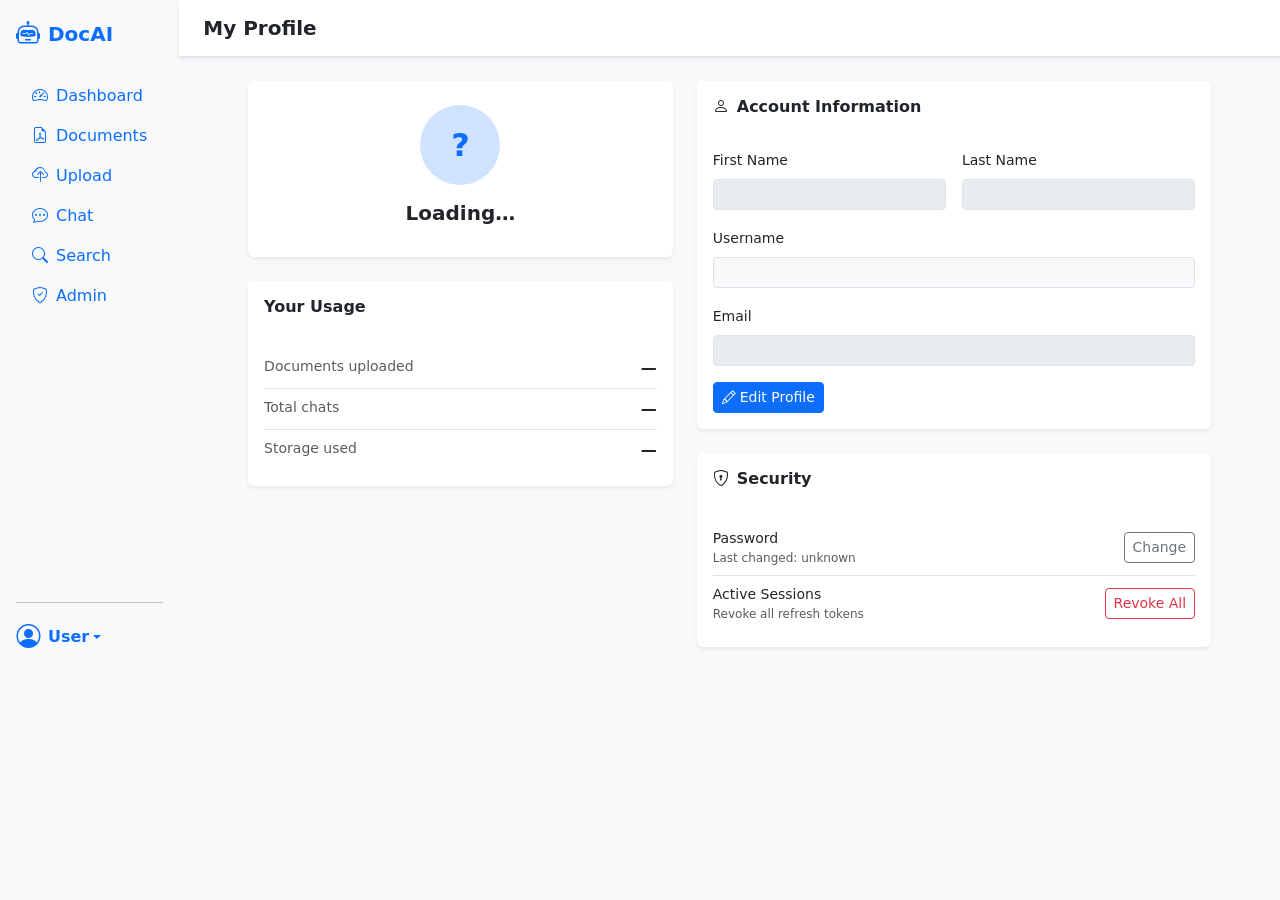
==== src/main/resources/templates/profile.html @ 7d515b4c "add admin, dashboard, and profile HTML templates for user interface" ====
<!DOCTYPE html>
<html lang="en" xmlns:th="http://www.thymeleaf.org"
      xmlns:sec="http://www.thymeleaf.org/extras/spring-security">
<head>
    <meta charset="UTF-8"/>
    <meta name="viewport" content="width=device-width, initial-scale=1.0"/>
    <title>Profile — DocAI</title>
    <link href="https://cdn.jsdelivr.net/npm/bootstrap@5.3.3/dist/css/bootstrap.min.css" rel="stylesheet"/>
    <link href="https://cdn.jsdelivr.net/npm/bootstrap-icons@1.11.3/font/bootstrap-icons.min.css" rel="stylesheet"/>
    <link th:href="@{/css/app.css}" rel="stylesheet"/>
</head>
<body class="bg-light">
<div class="d-flex" id="app-wrapper">

    <!-- SIDEBAR -->
    <nav id="sidebar" class="sidebar d-flex flex-column flex-shrink-0 p-3">
        <a href="/dashboard" class="sidebar-brand d-flex align-items-center mb-4 text-decoration-none">
            <i class="bi bi-robot fs-4 me-2 text-primary"></i>
            <span class="fw-bold fs-5">DocAI</span>
        </a>
        <ul class="nav nav-pills flex-column mb-auto">
            <li><a href="/dashboard" class="nav-link"><i class="bi bi-speedometer2 me-2"></i>Dashboard</a></li>
            <li><a href="/documents" class="nav-link"><i class="bi bi-file-earmark-pdf me-2"></i>Documents</a></li>
            <li><a href="/upload" class="nav-link"><i class="bi bi-cloud-upload me-2"></i>Upload</a></li>
            <li><a href="/chat" class="nav-link"><i class="bi bi-chat-dots me-2"></i>Chat</a></li>
            <li><a href="/search" class="nav-link"><i class="bi bi-search me-2"></i>Search</a></li>
            <li sec:authorize="hasRole('ADMIN')"><a href="/admin" class="nav-link"><i class="bi bi-shield-check me-2"></i>Admin</a></li>
        </ul>
        <hr/>
        <div class="dropdown">
            <a href="#" class="d-flex align-items-center text-decoration-none dropdown-toggle" data-bs-toggle="dropdown">
                <i class="bi bi-person-circle fs-4 me-2"></i>
                <span class="fw-semibold text-truncate" sec:authentication="name">User</span>
            </a>
            <ul class="dropdown-menu dropdown-menu-dark text-small shadow">
                <li><a class="dropdown-item" href="/profile"><i class="bi bi-person me-1"></i> Profile</a></li>
                <li><hr class="dropdown-divider"/></li>
                <li><form th:action="@{/logout}" method="post"><button type="submit" class="dropdown-item text-danger"><i class="bi bi-box-arrow-right me-1"></i> Sign out</button></form></li>
            </ul>
        </div>
    </nav>

    <!-- MAIN -->
    <main class="main-content flex-grow-1">
        <header class="top-bar d-flex align-items-center px-4 py-3 bg-white border-bottom shadow-sm">
            <button class="btn btn-link d-lg-none me-2 p-0" id="sidebarToggle"><i class="bi bi-list fs-4"></i></button>
            <h1 class="h5 mb-0 fw-semibold">My Profile</h1>
        </header>

        <div class="page-content p-4">
            <div class="toast-container position-fixed top-0 end-0 p-3" style="z-index:9999" id="toastContainer"></div>

            <div class="row g-4 justify-content-center">
                <div class="col-lg-5">
                    <!-- Avatar card -->
                    <div class="card border-0 shadow-sm text-center mb-4">
                        <div class="card-body py-4">
                            <div class="profile-avatar mx-auto mb-3 bg-primary-subtle text-primary rounded-circle d-flex align-items-center justify-content-center fw-bold"
                                 id="avatarCircle" style="width:80px;height:80px;font-size:2rem">?</div>
                            <h5 class="fw-bold mb-0" id="profileName">Loading…</h5>
                            <div class="text-muted small mt-1" id="profileEmail"></div>
                            <div class="mt-2" id="profileRoles"></div>
                        </div>
                    </div>

                    <!-- Stats card -->
                    <div class="card border-0 shadow-sm">
                        <div class="card-header bg-white border-0 py-3">
                            <h6 class="fw-semibold mb-0">Your Usage</h6>
                        </div>
                        <div class="card-body">
                            <div class="d-flex justify-content-between py-2 border-bottom">
                                <span class="text-muted small">Documents uploaded</span>
                                <strong id="usageDocs">—</strong>
                            </div>
                            <div class="d-flex justify-content-between py-2 border-bottom">
                                <span class="text-muted small">Total chats</span>
                                <strong id="usageChats">—</strong>
                            </div>
                            <div class="d-flex justify-content-between py-2">
                                <span class="text-muted small">Storage used</span>
                                <strong id="usageStorage">—</strong>
                            </div>
                        </div>
                    </div>
                </div>

                <div class="col-lg-6">
                    <!-- Account info -->
                    <div class="card border-0 shadow-sm mb-4">
                        <div class="card-header bg-white border-0 py-3">
                            <h6 class="fw-semibold mb-0"><i class="bi bi-person me-2"></i>Account Information</h6>
                        </div>
                        <div class="card-body">
                            <div id="profileAlert" class="alert d-none py-2 small mb-3"></div>
                            <div class="row g-3 mb-3">
                                <div class="col-6">
                                    <label class="form-label small fw-medium">First Name</label>
                                    <input type="text" class="form-control form-control-sm" id="firstName" disabled/>
                                </div>
                                <div class="col-6">
                                    <label class="form-label small fw-medium">Last Name</label>
                                    <input type="text" class="form-control form-control-sm" id="lastName" disabled/>
                                </div>
                            </div>
                            <div class="mb-3">
                                <label class="form-label small fw-medium">Username</label>
                                <input type="text" class="form-control form-control-sm bg-light" id="username" disabled readonly/>
                            </div>
                            <div class="mb-3">
                                <label class="form-label small fw-medium">Email</label>
                                <input type="email" class="form-control form-control-sm" id="email" disabled/>
                            </div>
                            <div class="d-flex gap-2">
                                <button class="btn btn-sm btn-primary" id="editProfileBtn">
                                    <i class="bi bi-pencil me-1"></i>Edit Profile
                                </button>
                                <button class="btn btn-sm btn-success d-none" id="saveProfileBtn">
                                    <i class="bi bi-check-lg me-1"></i>Save Changes
                                </button>
                                <button class="btn btn-sm btn-secondary d-none" id="cancelEditBtn">Cancel</button>
                            </div>
                        </div>
                    </div>

                    <!-- Security -->
                    <div class="card border-0 shadow-sm">
                        <div class="card-header bg-white border-0 py-3">
                            <h6 class="fw-semibold mb-0"><i class="bi bi-shield-lock me-2"></i>Security</h6>
                        </div>
                        <div class="card-body">
                            <div class="d-flex align-items-center justify-content-between py-2 border-bottom">
                                <div>
                                    <div class="fw-medium small">Password</div>
                                    <div class="text-muted" style="font-size:.75rem">Last changed: unknown</div>
                                </div>
                                <button class="btn btn-sm btn-outline-secondary" data-bs-toggle="modal" data-bs-target="#changePasswordModal">
                                    Change
                                </button>
                            </div>
                            <div class="d-flex align-items-center justify-content-between py-2">
                                <div>
                                    <div class="fw-medium small">Active Sessions</div>
                                    <div class="text-muted" style="font-size:.75rem">Revoke all refresh tokens</div>
                                </div>
                                <button class="btn btn-sm btn-outline-danger" id="revokeSessionsBtn">Revoke All</button>
                            </div>
                        </div>
                    </div>
                </div>
            </div>
        </div>
    </main>
</div>

<!-- Change password modal -->
<div class="modal fade" id="changePasswordModal" tabindex="-1">
    <div class="modal-dialog modal-dialog-centered">
        <div class="modal-content border-0 shadow">
            <div class="modal-header border-0">
                <h6 class="modal-title fw-bold"><i class="bi bi-lock me-2"></i>Change Password</h6>
                <button type="button" class="btn-close" data-bs-dismiss="modal"></button>
            </div>
            <div class="modal-body">
                <div class="mb-3">
                    <label class="form-label small fw-medium">Current Password</label>
                    <input type="password" class="form-control form-control-sm" id="currentPwd"/>
                </div>
                <div class="mb-3">
                    <label class="form-label small fw-medium">New Password</label>
                    <input type="password" class="form-control form-control-sm" id="newPwd" minlength="8"/>
                </div>
                <div>
                    <label class="form-label small fw-medium">Confirm New Password</label>
                    <input type="password" class="form-control form-control-sm" id="confirmPwd"/>
                </div>
            </div>
            <div class="modal-footer border-0">
                <button type="button" class="btn btn-secondary btn-sm" data-bs-dismiss="modal">Cancel</button>
                <button type="button" class="btn btn-primary btn-sm" id="savePwdBtn">Update Password</button>
            </div>
        </div>
    </div>
</div>

<script src="https://cdn.jsdelivr.net/npm/bootstrap@5.3.3/dist/js/bootstrap.bundle.min.js"></script>
<script th:src="@{/js/app.js}"></script>
<script>
    const api = window.DocAI;

    async function loadProfile() {
        try {
            // Fetch docs + chats for stats
            const [docsResp, chatsResp] = await Promise.all([
                api.get('/api/documents?size=1'),
                api.get('/api/chats?size=1')
            ]);

            document.getElementById('usageDocs').textContent = docsResp.totalElements ?? '—';
            document.getElementById('usageChats').textContent = chatsResp.totalElements ?? '—';

            // Load all docs for storage calc
            const allDocs = await api.get('/api/documents?size=200');
            const totalBytes = (allDocs.content || []).reduce((s, d) => s + (d.fileSize||0), 0);
            document.getElementById('usageStorage').textContent = formatBytes(totalBytes);

            // Get username from JWT or page
            const username = document.querySelector('[sec\\:authentication="name"]')?.textContent?.trim()
                || localStorage.getItem('username') || 'User';
            document.getElementById('avatarCircle').textContent = username.charAt(0).toUpperCase();
            document.getElementById('profileName').textContent = username;
            document.getElementById('username').value = username;

        } catch(e) {
            console.error(e);
        }
    }

    // Edit profile toggle
    document.getElementById('editProfileBtn').addEventListener('click', () => {
        ['firstName','lastName','email'].forEach(id => {
            document.getElementById(id).disabled = false;
        });
        document.getElementById('editProfileBtn').classList.add('d-none');
        document.getElementById('saveProfileBtn').classList.remove('d-none');
        document.getElementById('cancelEditBtn').classList.remove('d-none');
    });

    document.getElementById('cancelEditBtn').addEventListener('click', () => {
        ['firstName','lastName','email'].forEach(id => {
            document.getElementById(id).disabled = true;
        });
        document.getElementById('editProfileBtn').classList.remove('d-none');
        document.getElementById('saveProfileBtn').classList.add('d-none');
        document.getElementById('cancelEditBtn').classList.add('d-none');
    });

    document.getElementById('saveProfileBtn').addEventListener('click', () => {
        // Profile update endpoint would go here
        window.DocAI.toast('Profile update coming soon', 'info');
        document.getElementById('cancelEditBtn').click();
    });

    document.getElementById('revokeSessionsBtn').addEventListener('click', async () => {
        if (!confirm('Revoke all sessions? You will need to log in again on other devices.')) return;
        try {
            await api.post('/api/auth/logout', {});
            window.DocAI.toast('All sessions revoked', 'success');
        } catch(e) { window.DocAI.toast('Failed', 'danger'); }
    });

    function formatBytes(b) {
        if (!b) return '0 B';
        if (b < 1024) return b + ' B';
        if (b < 1048576) return (b/1024).toFixed(1) + ' KB';
        return (b/1048576).toFixed(1) + ' MB';
    }

    loadProfile();
</script>
</body>
</html>
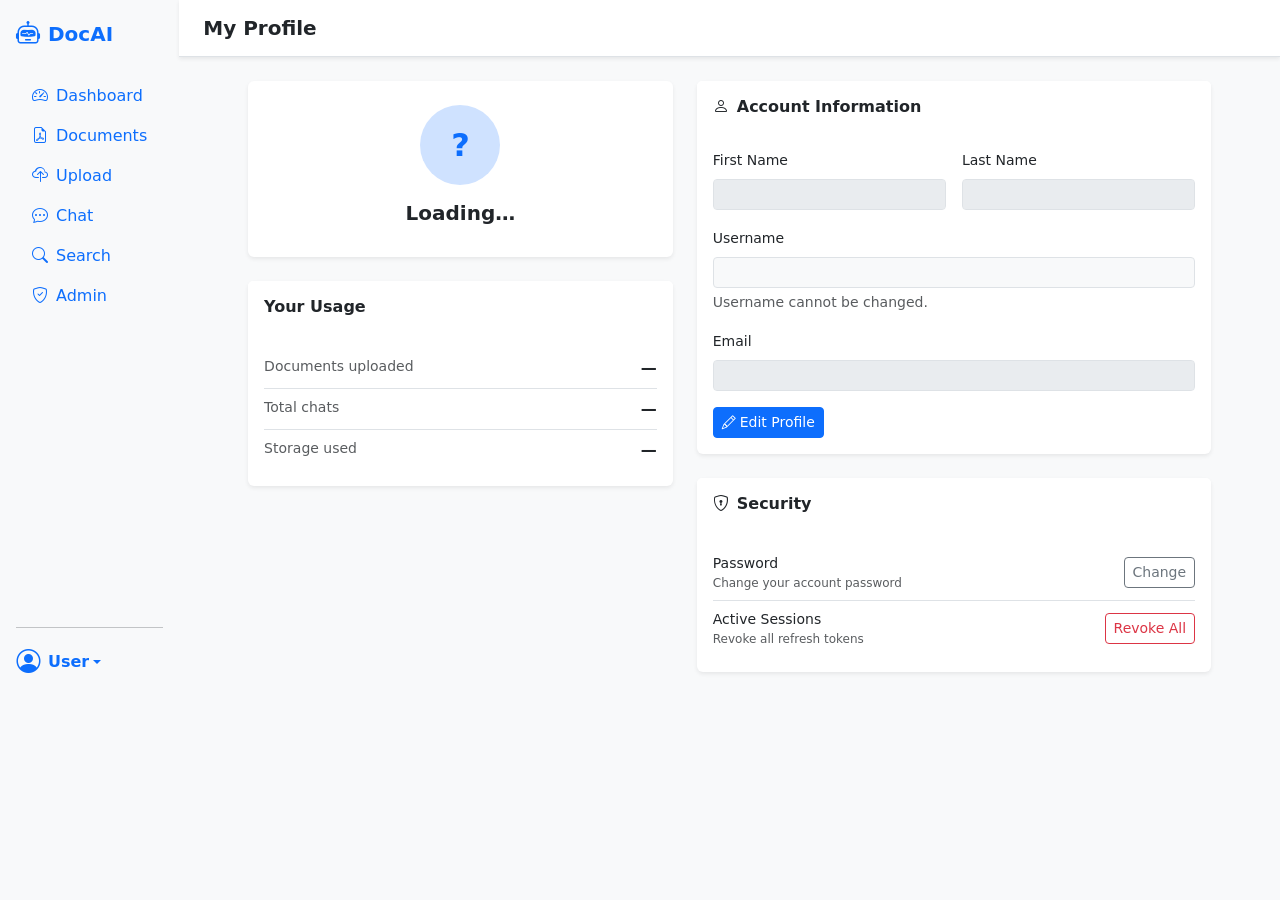
==== commit da05df98: "feat: update profile and search pages for improved user experience and functionality" ====
--- a/src/main/resources/templates/profile.html
+++ b/src/main/resources/templates/profile.html
@@ -92,24 +92,25 @@
                             <h6 class="fw-semibold mb-0"><i class="bi bi-person me-2"></i>Account Information</h6>
                         </div>
                         <div class="card-body">
-                            <div id="profileAlert" class="alert d-none py-2 small mb-3"></div>
+                            <div id="profileAlert" class="alert d-none py-2 small mb-3" role="alert"></div>
                             <div class="row g-3 mb-3">
                                 <div class="col-6">
                                     <label class="form-label small fw-medium">First Name</label>
-                                    <input type="text" class="form-control form-control-sm" id="firstName" disabled/>
+                                    <input type="text" class="form-control form-control-sm" id="firstName" disabled maxlength="100"/>
                                 </div>
                                 <div class="col-6">
                                     <label class="form-label small fw-medium">Last Name</label>
-                                    <input type="text" class="form-control form-control-sm" id="lastName" disabled/>
+                                    <input type="text" class="form-control form-control-sm" id="lastName" disabled maxlength="100"/>
                                 </div>
                             </div>
                             <div class="mb-3">
                                 <label class="form-label small fw-medium">Username</label>
                                 <input type="text" class="form-control form-control-sm bg-light" id="username" disabled readonly/>
+                                <div class="form-text">Username cannot be changed.</div>
                             </div>
                             <div class="mb-3">
                                 <label class="form-label small fw-medium">Email</label>
-                                <input type="email" class="form-control form-control-sm" id="email" disabled/>
+                                <input type="email" class="form-control form-control-sm" id="email" disabled maxlength="255"/>
                             </div>
                             <div class="d-flex gap-2">
                                 <button class="btn btn-sm btn-primary" id="editProfileBtn">
@@ -132,7 +133,7 @@
                             <div class="d-flex align-items-center justify-content-between py-2 border-bottom">
                                 <div>
                                     <div class="fw-medium small">Password</div>
-                                    <div class="text-muted" style="font-size:.75rem">Last changed: unknown</div>
+                                    <div class="text-muted" style="font-size:.75rem">Change your account password</div>
                                 </div>
                                 <button class="btn btn-sm btn-outline-secondary" data-bs-toggle="modal" data-bs-target="#changePasswordModal">
                                     Change
@@ -162,6 +163,7 @@
                 <button type="button" class="btn-close" data-bs-dismiss="modal"></button>
             </div>
             <div class="modal-body">
+                <div id="pwdAlert" class="alert d-none py-2 small mb-3" role="alert"></div>
                 <div class="mb-3">
                     <label class="form-label small fw-medium">Current Password</label>
                     <input type="password" class="form-control form-control-sm" id="currentPwd"/>
@@ -177,7 +179,9 @@
             </div>
             <div class="modal-footer border-0">
                 <button type="button" class="btn btn-secondary btn-sm" data-bs-dismiss="modal">Cancel</button>
-                <button type="button" class="btn btn-primary btn-sm" id="savePwdBtn">Update Password</button>
+                <button type="button" class="btn btn-primary btn-sm" id="savePwdBtn">
+                    <i class="bi bi-check-lg me-1"></i>Update Password
+                </button>
             </div>
         </div>
     </div>
@@ -186,74 +190,185 @@
 <script src="https://cdn.jsdelivr.net/npm/bootstrap@5.3.3/dist/js/bootstrap.bundle.min.js"></script>
 <script th:src="@{/js/app.js}"></script>
 <script>
+    /**
+     * Fix #16 — Profile page now calls GET /api/users/me and PUT /api/users/me
+     * instead of showing a "coming soon" toast.
+     */
     const api = window.DocAI;
+    let originalValues = {};
 
     async function loadProfile() {
         try {
-            // Fetch docs + chats for stats
-            const [docsResp, chatsResp] = await Promise.all([
+            // Parallel requests for profile + stats
+            const [profile, docsResp, chatsResp] = await Promise.all([
+                api.get('/api/users/me'),
                 api.get('/api/documents?size=1'),
                 api.get('/api/chats?size=1')
             ]);
 
-            document.getElementById('usageDocs').textContent = docsResp.totalElements ?? '—';
-            document.getElementById('usageChats').textContent = chatsResp.totalElements ?? '—';
-
-            // Load all docs for storage calc
+            // Populate fields
+            document.getElementById('avatarCircle').textContent =
+                (profile.username || '?').charAt(0).toUpperCase();
+            document.getElementById('profileName').textContent =
+                profile.firstName && profile.lastName
+                    ? profile.firstName + ' ' + profile.lastName
+                    : profile.username;
+            document.getElementById('profileEmail').textContent = profile.email || '';
+            document.getElementById('profileRoles').innerHTML =
+                (profile.roles || []).map(r =>
+                    `<span class="badge bg-secondary-subtle text-secondary me-1">${r.replace('ROLE_', '')}</span>`
+                ).join('');
+
+            document.getElementById('username').value   = profile.username || '';
+            document.getElementById('firstName').value  = profile.firstName || '';
+            document.getElementById('lastName').value   = profile.lastName  || '';
+            document.getElementById('email').value      = profile.email     || '';
+
+            // Snapshot for cancel
+            originalValues = {
+                firstName: profile.firstName || '',
+                lastName:  profile.lastName  || '',
+                email:     profile.email     || '',
+            };
+
+            // Stats
+            document.getElementById('usageDocs').textContent   = docsResp.totalElements ?? '—';
+            document.getElementById('usageChats').textContent  = chatsResp.totalElements ?? '—';
+
             const allDocs = await api.get('/api/documents?size=200');
-            const totalBytes = (allDocs.content || []).reduce((s, d) => s + (d.fileSize||0), 0);
+            const totalBytes = (allDocs.content || []).reduce((s, d) => s + (d.fileSize || 0), 0);
             document.getElementById('usageStorage').textContent = formatBytes(totalBytes);
 
-            // Get username from JWT or page
-            const username = document.querySelector('[sec\\:authentication="name"]')?.textContent?.trim()
-                || localStorage.getItem('username') || 'User';
-            document.getElementById('avatarCircle').textContent = username.charAt(0).toUpperCase();
-            document.getElementById('profileName').textContent = username;
-            document.getElementById('username').value = username;
-
         } catch(e) {
-            console.error(e);
+            window.DocAI.toast('Failed to load profile: ' + e.message, 'danger');
         }
     }
 
-    // Edit profile toggle
+    // ── Edit / Save / Cancel ─────────────────────────────────────────────
+
     document.getElementById('editProfileBtn').addEventListener('click', () => {
-        ['firstName','lastName','email'].forEach(id => {
-            document.getElementById(id).disabled = false;
-        });
+        ['firstName', 'lastName', 'email'].forEach(id =>
+            document.getElementById(id).disabled = false);
         document.getElementById('editProfileBtn').classList.add('d-none');
         document.getElementById('saveProfileBtn').classList.remove('d-none');
         document.getElementById('cancelEditBtn').classList.remove('d-none');
     });
 
     document.getElementById('cancelEditBtn').addEventListener('click', () => {
-        ['firstName','lastName','email'].forEach(id => {
-            document.getElementById(id).disabled = true;
-        });
+        document.getElementById('firstName').value = originalValues.firstName;
+        document.getElementById('lastName').value  = originalValues.lastName;
+        document.getElementById('email').value     = originalValues.email;
+        ['firstName', 'lastName', 'email'].forEach(id =>
+            document.getElementById(id).disabled = true);
         document.getElementById('editProfileBtn').classList.remove('d-none');
         document.getElementById('saveProfileBtn').classList.add('d-none');
         document.getElementById('cancelEditBtn').classList.add('d-none');
-    });
-
-    document.getElementById('saveProfileBtn').addEventListener('click', () => {
-        // Profile update endpoint would go here
-        window.DocAI.toast('Profile update coming soon', 'info');
-        document.getElementById('cancelEditBtn').click();
-    });
+        hideAlert('profileAlert');
+    });
+
+    document.getElementById('saveProfileBtn').addEventListener('click', async () => {
+        const btn = document.getElementById('saveProfileBtn');
+        btn.disabled = true;
+        hideAlert('profileAlert');
+
+        const payload = {
+            firstName: document.getElementById('firstName').value.trim(),
+            lastName:  document.getElementById('lastName').value.trim(),
+            email:     document.getElementById('email').value.trim(),
+        };
+
+        try {
+            const updated = await api.put('/api/users/me', payload);
+
+            // Refresh displayed values
+            originalValues = { firstName: updated.firstName || '', lastName: updated.lastName || '', email: updated.email || '' };
+            document.getElementById('profileName').textContent =
+                updated.firstName && updated.lastName
+                    ? updated.firstName + ' ' + updated.lastName
+                    : updated.username;
+            document.getElementById('profileEmail').textContent = updated.email || '';
+
+            document.getElementById('cancelEditBtn').click(); // resets UI state
+            api.toast('Profile updated successfully', 'success');
+        } catch(e) {
+            showAlert('profileAlert', 'danger', e.message);
+        } finally {
+            btn.disabled = false;
+        }
+    });
+
+    // ── Password change ───────────────────────────────────────────────────
+
+    document.getElementById('savePwdBtn').addEventListener('click', async () => {
+        const btn = document.getElementById('savePwdBtn');
+        hideAlert('pwdAlert');
+
+        const currentPwd = document.getElementById('currentPwd').value;
+        const newPwd     = document.getElementById('newPwd').value;
+        const confirmPwd = document.getElementById('confirmPwd').value;
+
+        if (!currentPwd || !newPwd || !confirmPwd) {
+            showAlert('pwdAlert', 'danger', 'All password fields are required.');
+            return;
+        }
+        if (newPwd !== confirmPwd) {
+            showAlert('pwdAlert', 'danger', 'New password and confirmation do not match.');
+            return;
+        }
+        if (newPwd.length < 8) {
+            showAlert('pwdAlert', 'danger', 'New password must be at least 8 characters.');
+            return;
+        }
+
+        btn.disabled = true;
+        try {
+            await api.put('/api/users/me/password', {
+                currentPassword: currentPwd,
+                newPassword:     newPwd,
+                confirmPassword: confirmPwd,
+            });
+            // Clear fields and close modal
+            ['currentPwd', 'newPwd', 'confirmPwd'].forEach(id =>
+                document.getElementById(id).value = '');
+            bootstrap.Modal.getInstance(document.getElementById('changePasswordModal')).hide();
+            api.toast('Password changed successfully', 'success');
+        } catch(e) {
+            showAlert('pwdAlert', 'danger', e.message);
+        } finally {
+            btn.disabled = false;
+        }
+    });
+
+    // ── Revoke sessions ───────────────────────────────────────────────────
 
     document.getElementById('revokeSessionsBtn').addEventListener('click', async () => {
         if (!confirm('Revoke all sessions? You will need to log in again on other devices.')) return;
         try {
             await api.post('/api/auth/logout', {});
-            window.DocAI.toast('All sessions revoked', 'success');
-        } catch(e) { window.DocAI.toast('Failed', 'danger'); }
-    });
+            api.toast('All sessions revoked', 'success');
+        } catch(e) {
+            api.toast('Failed to revoke sessions', 'danger');
+        }
+    });
+
+    // ── Utilities ─────────────────────────────────────────────────────────
+
+    function showAlert(id, type, msg) {
+        const el = document.getElementById(id);
+        el.className = `alert alert-${type} py-2 small mb-3`;
+        el.textContent = msg;
+        el.classList.remove('d-none');
+    }
+
+    function hideAlert(id) {
+        document.getElementById(id).classList.add('d-none');
+    }
 
     function formatBytes(b) {
         if (!b) return '0 B';
         if (b < 1024) return b + ' B';
-        if (b < 1048576) return (b/1024).toFixed(1) + ' KB';
-        return (b/1048576).toFixed(1) + ' MB';
+        if (b < 1048576) return (b / 1024).toFixed(1) + ' KB';
+        return (b / 1048576).toFixed(1) + ' MB';
     }
 
     loadProfile();
